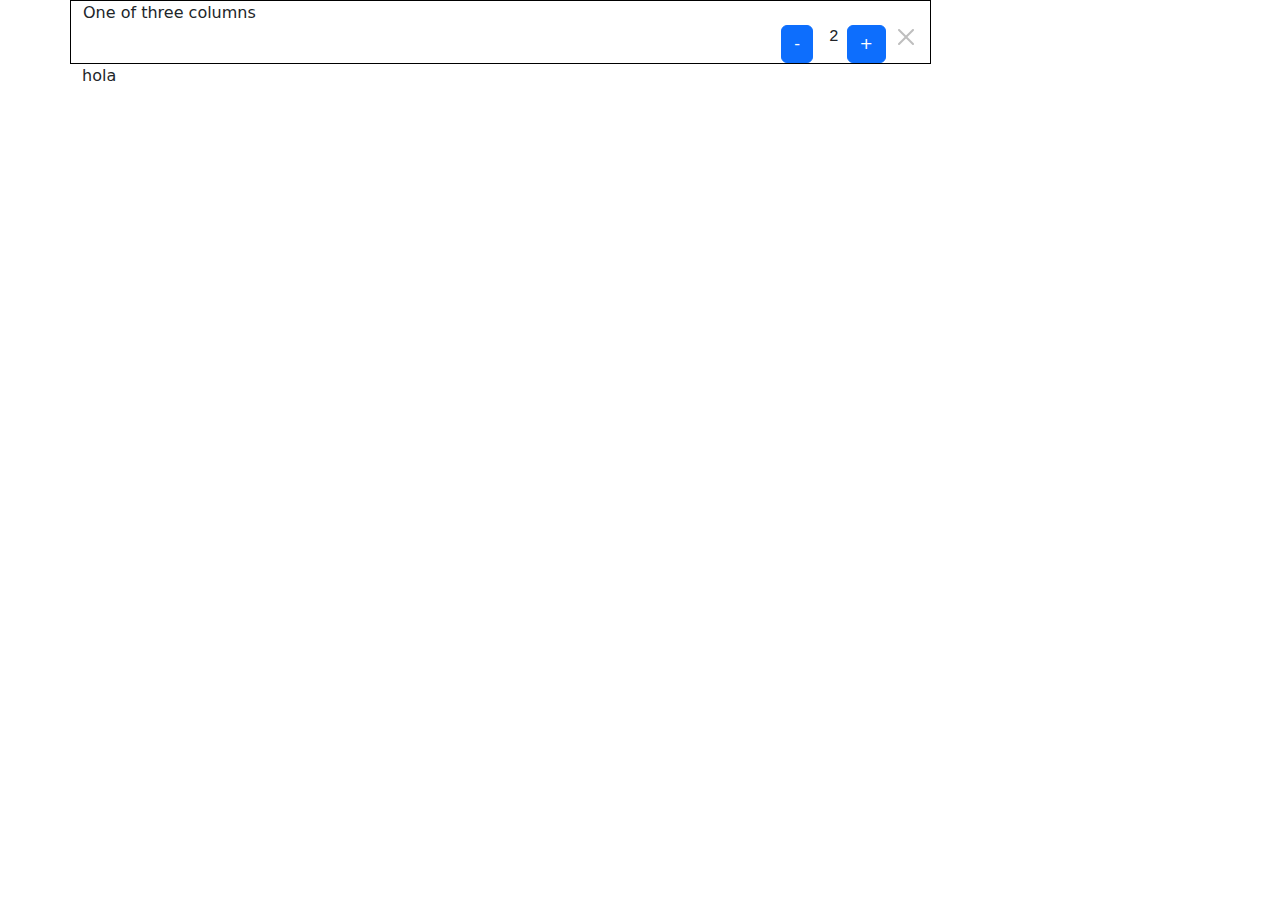
==== cincoCompras/index.html @ 7b525385 "commit de eneba y compras" ====
<!DOCTYPE html>
<html lang="en">
<head>
    <meta charset="UTF-8">
    <meta name="viewport" content="width=device-width, initial-scale=1.0">
    <title>ResumenCompras</title>
    <link rel="stylesheet" href="https://cdnjs.cloudflare.com/ajax/libs/font-awesome/6.5.1/css/all.min.css" integrity="sha512-DTOQO9RWCH3ppGqcWaEA1BIZOC6xxalwEsw9c2QQeAIftl+Vegovlnee1c9QX4TctnWMn13TZye+giMm8e2LwA==" crossorigin="anonymous" referrerpolicy="no-referrer">
    <link href="https://cdn.jsdelivr.net/npm/bootstrap@5.3.3/dist/css/bootstrap.min.css" rel="stylesheet" integrity="sha384-QWTKZyjpPEjISv5WaRU9OFeRpok6YctnYmDr5pNlyT2bRjXh0JMhjY6hW+ALEwIH" crossorigin="anonymous">
    <link rel="stylesheet" href="index.css">
</head>
<body>
    <div class="container">
        <div class="col-lg-9">
            <div class="row align-items-start margenes">
                <div class="col">
                    One of three columns
                    <div class="d-grid gap-2 d-md-flex justify-content-md-end">
                        <button class="btn btn-primary me-md-2" type="button">-</button>
                        <samp>2</samp>
                        <button class="btn btn-primary" type="button">+</button>
                        <button type="button" class="btn-close" disabled aria-label="Close"></button>
                    </div>
                </div>        
            </div>
        </div>
        <div class="col-lg-3">
            hola
        </div>
    </div>
</body>
</html>
---- cincoCompras/index.css ----
:root {
    --color-borde: #000;
}
.margenes{
    border: 1px solid var(--color-borde);
}
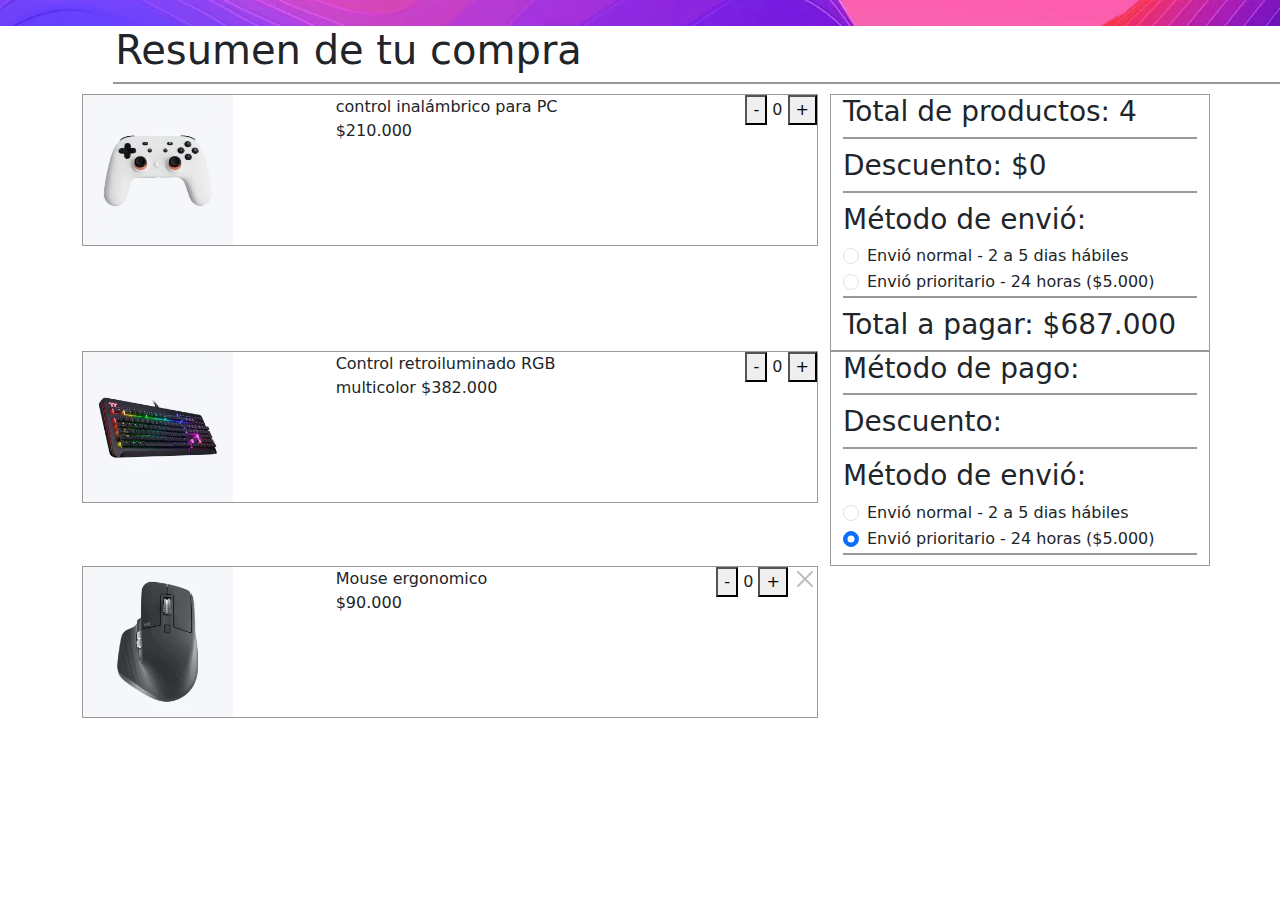
==== commit 5376c936: "commit en compras" ====
--- a/cincoCompras/index.html
+++ b/cincoCompras/index.html
@@ -9,23 +9,123 @@
     <link rel="stylesheet" href="index.css">
 </head>
 <body>
+    
+    <section >
+        <header >
+            <img class="header" src="image/desgrade.jpg" alt="">
+        </header>
+    </section>
+
+    <h1>Resumen de tu compra</h1>
+    <div class="linea-horizontal"></div>
+
     <div class="container">
-        <div class="col-lg-9">
-            <div class="row align-items-start margenes">
-                <div class="col">
-                    One of three columns
-                    <div class="d-grid gap-2 d-md-flex justify-content-md-end">
-                        <button class="btn btn-primary me-md-2" type="button">-</button>
-                        <samp>2</samp>
-                        <button class="btn btn-primary" type="button">+</button>
-                        <button type="button" class="btn-close" disabled aria-label="Close"></button>
+        <div class="row">
+            <div class="col-md-8 ">
+                <div class=" col-md-12 margenes ">
+                    <div class="row">
+                        <div class="col-md-4">
+                            <img class="img-producto" src="image/control-videojuego.jpg" alt="imagen-video-juego">
+                        </div>
+                        <div class="col-md-4">
+                            <span>control inalámbrico para PC</span>
+                            <span>$210.000</span>
+                        </div>
+                        <div class="col-md-4 text-md-end">
+                            <button>-</button>
+                            <span>0</span>
+                            <button>+</button>
+                        </div>
                     </div>
-                </div>        
+                </div>
             </div>
-        </div>
-        <div class="col-lg-3">
-            hola
-        </div>
+
+            <div class="col-md-4 margenes">
+                <h3>Total de productos: 4</h3>
+                <div class="linea-horizontal-total-productos"></div>
+                <h3>Descuento: $0</h3>
+                <div class="linea-horizontal-total-productos"></div>
+                <div>
+                    <h3>Método de envió:</h3>
+                    <div class="form-check">
+                        <input class="form-check-input" type="radio" name="flexRadioDefault" id="flexRadioDefault1">
+                        <label class="form-check-label" for="flexRadioDefault1">Envió normal - 2 a 5 dias hábiles</label>
+                    </div>
+                    <div class="form-check">
+                        <input class="form-check-input" type="radio" name="flexRadioDefault" id="flexRadioDefault2" checked>
+                        <label class="form-check-label" for="flexRadioDefault2">Envió prioritario - 24 horas ($5.000) </label>
+                    </div>
+                    <div class="linea-horizontal-total-productos"></div>
+                    <div>
+                        <h3>Total a pagar: $687.000</h3>
+                    </div>
+                </div>
+            </div>
+
+            <div class="col-md-8">
+                <div class=" col-md-12 margenes">
+                    <div class="row">
+                        <div class="col-md-4">
+                            <img class="img-producto" src="image/teclado.jpg" alt="imagen-video-juego">
+                        </div>
+                        <div class="col-md-5 ">
+                            <span>Control retroiluminado RGB multicolor</span>
+                            <span>$382.000</span>
+                        </div>
+                        <div class="col-md-3 text-md-end">
+                            <button>-</button>
+                            <span>0</span>
+                            <button>+</button>
+                        </div>
+                    </div>
+                </div>
+            </div>
+
+            <div class="col-md-4 margenes">
+                <h3>Método de pago:</h3>
+                <div class="linea-horizontal-total-productos"></div>
+                <h3>Descuento:</h3>
+                <div class="linea-horizontal-total-productos"></div>
+                <div>
+                    <h3>Método de envió:</h3>
+                    <div class="form-check">
+                        <input class="form-check-input" type="radio" name="flexRadioDefault" id="flexRadioDefault1">
+                        <label class="form-check-label" for="flexRadioDefault1">Envió normal - 2 a 5 dias hábiles</label>
+                    </div>
+                    <div class="form-check">
+                        <input class="form-check-input" type="radio" name="flexRadioDefault" id="flexRadioDefault2" checked>
+                        <label class="form-check-label" for="flexRadioDefault2">Envió prioritario - 24 horas ($5.000) </label>
+                    </div>
+                    <div class="linea-horizontal-total-productos"></div>
+                    
+                </div>
+            </div>
+
+            <div class="col-md-8">
+                <div class=" col-md-12 margenes ">
+                    <div class="row">
+                        <div class="col-md-4">
+                            <img class="img-producto" src="image/mouse.jpg" alt="imagen-video-juego">
+                        </div>
+                        <div class="col-md-4">
+                            <div class="col-md-12">
+                                <span>Mouse ergonomico</span>
+                            </div>
+                            <div class="col-md-12">
+                                <span>$90.000</span>
+                            </div>
+                        </div>
+                        <div class="col-md-4 text-md-end">
+                            <button>-</button>
+                            <span>0</span>
+                            <button>+</button>
+                            <button type="button" class="btn-close" disabled aria-label="Close"></button>
+                        </div>
+                    </div>
+                </div>
+            </div>
+        </div>        
     </div>
+    
 </body>
 </html>--- a/cincoCompras/index.css
+++ b/cincoCompras/index.css
@@ -1,6 +1,34 @@
 :root {
-    --color-borde: #000;
+    --color-borde: rgb(157, 152, 152);
+    --color-eliminarCarruto: #d83636;
+    --color-procederPago: #920892;
 }
+
+.header {
+    width: 100%;
+}
+
+h1 {
+    margin-left: 9%;
+}
+
+.linea-horizontal {
+    border: 1px solid var(--color-borde);
+    margin-bottom: 10px;
+    margin-left: 113px;
+}
+
+.linea-horizontal-total-productos {
+    border: 1px solid var(--color-borde);
+    margin-bottom: 10px;
+
+}
+
+.img-producto {
+    display: flex;
+    width: 150px;
+}
+
 .margenes{
     border: 1px solid var(--color-borde);
 }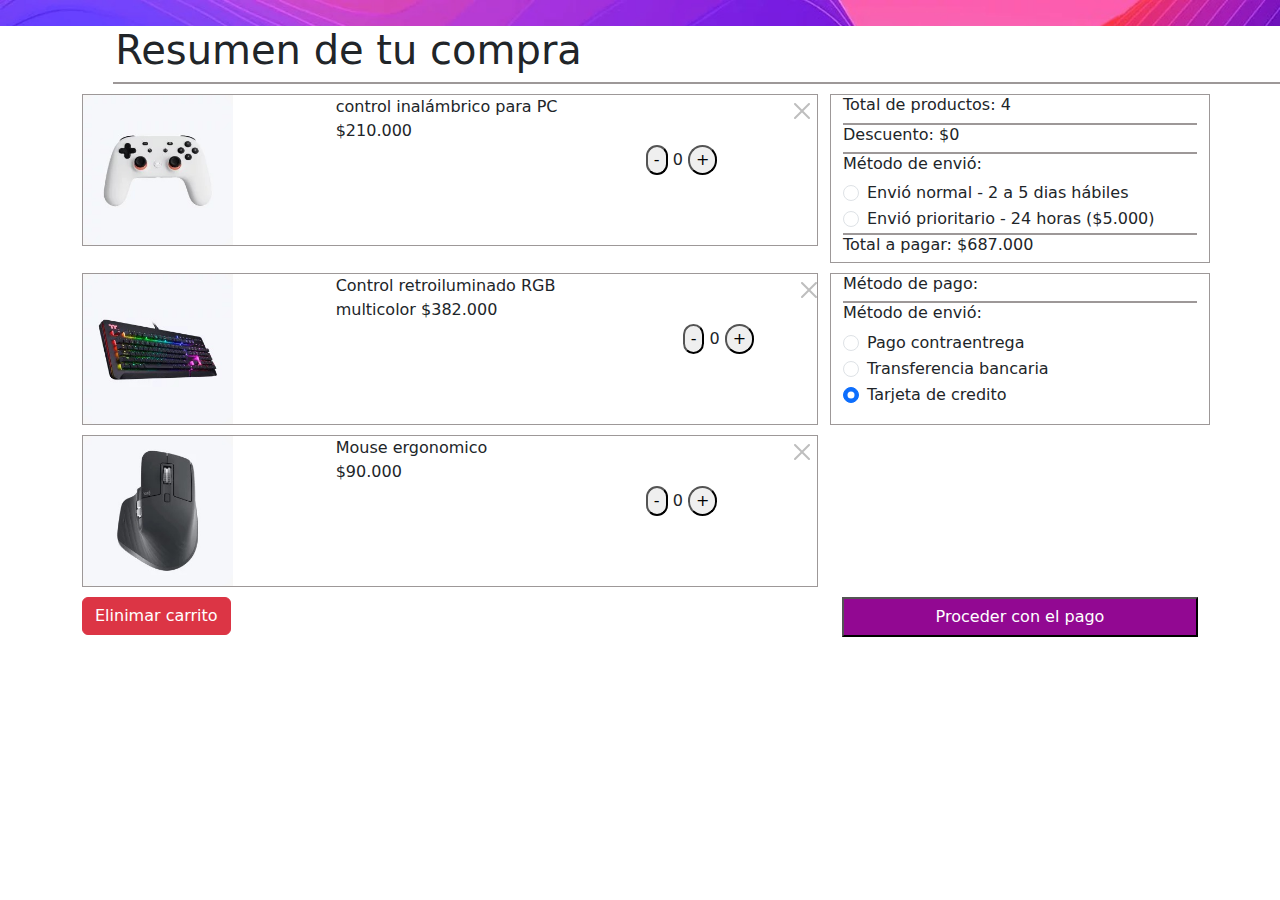
==== commit 32b5bfb6: "commit cincoCompras" ====
--- a/cincoCompras/index.html
+++ b/cincoCompras/index.html
@@ -31,10 +31,17 @@
                             <span>control inalámbrico para PC</span>
                             <span>$210.000</span>
                         </div>
-                        <div class="col-md-4 text-md-end">
-                            <button>-</button>
-                            <span>0</span>
-                            <button>+</button>
+                        <div class="col-md-4 text-md-center">
+                            <div class="row">
+                                <div class="col-md-10 botones-menos-mas ">
+                                    <button class="radio-botones">-</button>
+                                    <span >0</span>
+                                    <button class="radio-botones">+</button>
+                                </div>
+                                <div class="col-md-2 accordion close">
+                                    <button type="button" class="btn-close" disabled aria-label="Close"></button>
+                                </div>
+                            </div>
                         </div>
                     </div>
                 </div>
@@ -72,10 +79,17 @@
                             <span>Control retroiluminado RGB multicolor</span>
                             <span>$382.000</span>
                         </div>
-                        <div class="col-md-3 text-md-end">
-                            <button>-</button>
-                            <span>0</span>
-                            <button>+</button>
+                        <div class="col-md-3 text-md-center">
+                            <div class="row">
+                                <div class="col-md-10 botones-menos-mas ">
+                                    <button class="radio-botones">-</button>
+                                    <span >0</span>
+                                    <button class="radio-botones">+</button>
+                                </div>
+                                <div class="col-md-2 accordion close">
+                                    <button type="button" class="btn-close" disabled aria-label="Close"></button>
+                                </div>
+                            </div>
                         </div>
                     </div>
                 </div>
@@ -84,19 +98,22 @@
             <div class="col-md-4 margenes">
                 <h3>Método de pago:</h3>
                 <div class="linea-horizontal-total-productos"></div>
-                <h3>Descuento:</h3>
-                <div class="linea-horizontal-total-productos"></div>
+                <!-- <h3>Descuento:</h3>
+                <div class="linea-horizontal-total-productos"></div> -->
                 <div>
                     <h3>Método de envió:</h3>
                     <div class="form-check">
                         <input class="form-check-input" type="radio" name="flexRadioDefault" id="flexRadioDefault1">
-                        <label class="form-check-label" for="flexRadioDefault1">Envió normal - 2 a 5 dias hábiles</label>
+                        <label class="form-check-label" for="flexRadioDefault1"> Pago contraentrega</label>
                     </div>
                     <div class="form-check">
                         <input class="form-check-input" type="radio" name="flexRadioDefault" id="flexRadioDefault2" checked>
-                        <label class="form-check-label" for="flexRadioDefault2">Envió prioritario - 24 horas ($5.000) </label>
+                        <label class="form-check-label" for="flexRadioDefault2">Transferencia bancaria </label>
                     </div>
-                    <div class="linea-horizontal-total-productos"></div>
+                    <div class="form-check">
+                        <input class="form-check-input" type="radio" name="flexRadioDefault" id="flexRadioDefault2" checked>
+                        <label class="form-check-label" for="flexRadioDefault2">Tarjeta de credito</label>
+                    </div>
                     
                 </div>
             </div>
@@ -115,13 +132,31 @@
                                 <span>$90.000</span>
                             </div>
                         </div>
-                        <div class="col-md-4 text-md-end">
-                            <button>-</button>
-                            <span>0</span>
-                            <button>+</button>
-                            <button type="button" class="btn-close" disabled aria-label="Close"></button>
+                        <div class="col-md-4 text-md-center ">
+                            <div class="row">
+                                <div class="col-md-10 botones-menos-mas ">
+                                    <button class="radio-botones">-</button>
+                                    <span >0</span>
+                                    <button class="radio-botones">+</button>
+                                </div>
+                                <div class="col-md-2 accordion close">
+                                    <button type="button" class="btn-close" disabled aria-label="Close"></button>
+                                </div>
+                            </div>
                         </div>
                     </div>
+                </div>
+            </div>
+
+            <div class="col-md-8">
+                <div class=" col-md-12 ">
+                    <button type="button" class="btn btn-danger">Elinimar carrito</button>
+                </div>
+            </div>
+
+            <div class="col-md-4">
+                <div class="d-grid gap-2">
+                    <button class="button-Pago" type="button">Proceder con el pago</button>
                 </div>
             </div>
         </div>        
--- a/cincoCompras/index.css
+++ b/cincoCompras/index.css
@@ -2,6 +2,7 @@
     --color-borde: rgb(157, 152, 152);
     --color-eliminarCarruto: #d83636;
     --color-procederPago: #920892;
+    --color-textBlanco: #fff;
 }
 
 .header {
@@ -20,8 +21,6 @@
 
 .linea-horizontal-total-productos {
     border: 1px solid var(--color-borde);
-    margin-bottom: 10px;
-
 }
 
 .img-producto {
@@ -31,4 +30,33 @@
 
 .margenes{
     border: 1px solid var(--color-borde);
-}+    margin-bottom: 10px;
+}
+
+
+h3 {
+    font-size: 1rem;
+}
+
+.button-Pago {
+    background: var(--color-procederPago);
+    color: var(--color-textBlanco) ;
+    padding: 6px 0;
+}
+
+
+.botones-menos-mas {
+    text-align: center;
+    margin-top: 50px ;
+}
+
+
+.radio-botones {
+    border-radius: 15px;
+    text-align: center;
+}
+
+.close {
+    padding: 4px 12px 0 0!important;
+}
+
